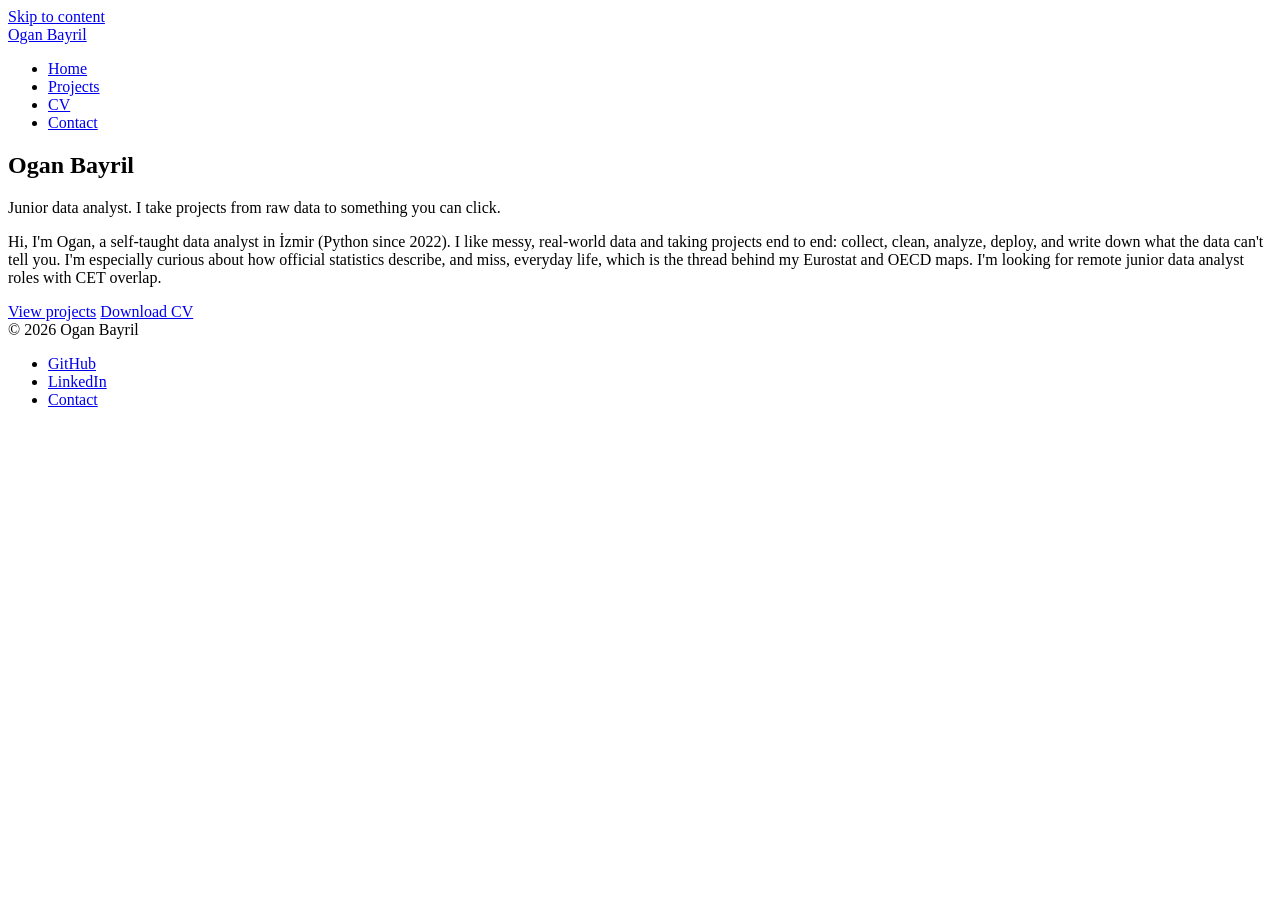
==== public/index.html @ 7edbf017 "Initial site" ====
<!doctype html>
<html lang="en">
<head>
  <meta charset="utf-8">
  <meta name="viewport" content="width=device-width, initial-scale=1">
  <title>Ogan Bayril</title>
  <meta name="description" content="Ogan Bayril: projects, CV and contact details.">
  <link rel="canonical" href="https://oganbayril.com/">
  <meta name="color-scheme" content="light dark">
  <meta name="theme-color" content="#ffffff" media="(prefers-color-scheme: light)">
  <meta name="theme-color" content="#1a1c20" media="(prefers-color-scheme: dark)">
  <link rel="icon" href="/favicon.ico" sizes="32x32">
  <link rel="icon" href="/favicon.svg" type="image/svg+xml">
  <link rel="apple-touch-icon" href="/apple-touch-icon.png">

  <meta property="og:type" content="website">
  <meta property="og:site_name" content="Ogan Bayril">
  <meta property="og:locale" content="en_US">
  <meta property="og:title" content="Ogan Bayril">
  <meta property="og:description" content="Ogan Bayril: projects, CV and contact details.">
  <meta property="og:url" content="https://oganbayril.com/">
  <meta property="og:image" content="https://oganbayril.com/og-image.png">
  <meta property="og:image:width" content="1200">
  <meta property="og:image:height" content="630">
  <meta property="og:image:alt" content="Ogan Bayril, oganbayril.com">
  <meta name="twitter:card" content="summary_large_image">

  <script>try{var t=localStorage.getItem("theme");if(t==="light"||t==="dark")document.documentElement.setAttribute("data-theme",t)}catch(e){}</script>
  <link rel="stylesheet" href="/assets/css/style.css">
  <script src="/assets/js/theme.js" defer></script>
</head>
<body>
  <a class="skip-link" href="#main">Skip to content</a>
  <header class="site-header">
    <div class="wrap header-inner">
      <a class="brand" href="/">Ogan Bayril</a>
      <nav class="site-nav" aria-label="Main">
        <ul>
          <li><a href="/" aria-current="page">Home</a></li>
          <li><a href="/projects">Projects</a></li>
          <li><a href="/cv">CV</a></li>
          <li><a href="/contact">Contact</a></li>
        </ul>
      </nav>
      <div class="theme-switch" role="group" aria-label="Colour theme" hidden>
        <button type="button" data-theme-choice="system" aria-pressed="true">System</button>
        <button type="button" data-theme-choice="light" aria-pressed="false">Light</button>
        <button type="button" data-theme-choice="dark" aria-pressed="false">Dark</button>
      </div>
    </div>
  </header>

  <main id="main">
    <div class="wrap">
      <section class="hero">
        <h1>Ogan Bayril</h1>
        <p class="pitch">Junior data analyst. I take projects from raw data to something you can click.</p>

        <div class="bio">
          <p>Hi, I'm Ogan, a self-taught data analyst in İzmir (Python since 2022). I like messy, real-world data and taking projects end to end: collect, clean, analyze, deploy, and write down what the data can't tell you. I'm especially curious about how official statistics describe, and miss, everyday life, which is the thread behind my Eurostat and OECD maps. I'm looking for remote junior data analyst roles with CET overlap.</p>
        </div>

        <div class="actions">
          <a class="button primary" href="/projects">View projects</a>
          <!-- Needs public/cv.pdf -->
          <a class="button" href="/cv.pdf" download>Download CV</a>
        </div>
      </section>
    </div>
  </main>

  <footer class="site-footer">
    <div class="wrap">
      <span>&copy; 2026 Ogan Bayril</span>
      <ul>
        <li><a href="https://github.com/oganbayril">GitHub</a></li>
        <li><a href="https://www.linkedin.com/in/ogan-bayril" rel="me">LinkedIn</a></li>
        <li><a href="/contact">Contact</a></li>
      </ul>
    </div>
  </footer>
  <!-- Cloudflare Web Analytics --><script type='module' src='https://static.cloudflareinsights.com/beacon.min.js' data-cf-beacon='{"token": "a3f7adf2688b47a887d9b404e6b122e1"}'></script><!-- End Cloudflare Web Analytics -->
</body>
</html>
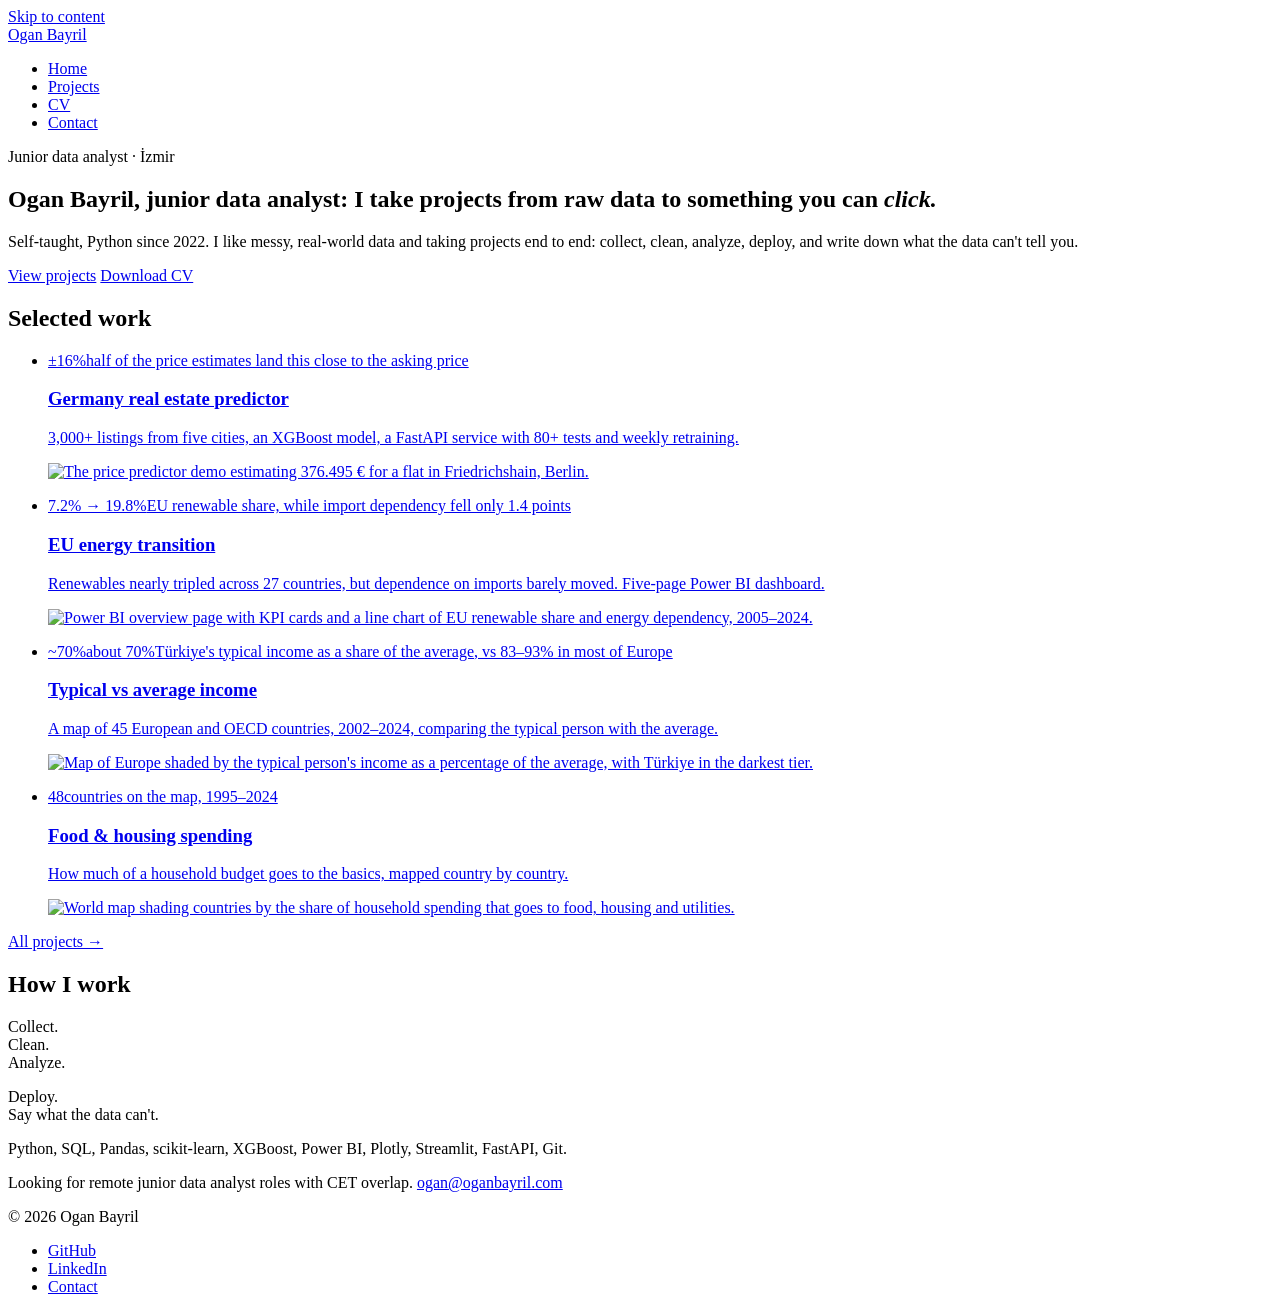
==== commit a4915f15: "Restyle the site to the Editorial design - New colour tokens (paper/ink/body/muted/rule-soft/accent)" ====
--- a/public/index.html
+++ b/public/index.html
@@ -3,29 +3,32 @@
 <head>
   <meta charset="utf-8">
   <meta name="viewport" content="width=device-width, initial-scale=1">
-  <title>Ogan Bayril</title>
-  <meta name="description" content="Ogan Bayril: projects, CV and contact details.">
+  <title>Ogan Bayril – Junior data analyst</title>
+  <meta name="description" content="Ogan Bayril, junior data analyst in İzmir. I take projects from raw data to something you can click: collect, clean, analyze, deploy.">
   <link rel="canonical" href="https://oganbayril.com/">
   <meta name="color-scheme" content="light dark">
-  <meta name="theme-color" content="#ffffff" media="(prefers-color-scheme: light)">
-  <meta name="theme-color" content="#1a1c20" media="(prefers-color-scheme: dark)">
+  <meta name="theme-color" content="#f6f1e7" media="(prefers-color-scheme: light)">
+  <meta name="theme-color" content="#16140f" media="(prefers-color-scheme: dark)">
   <link rel="icon" href="/favicon.ico" sizes="32x32">
   <link rel="icon" href="/favicon.svg" type="image/svg+xml">
   <link rel="apple-touch-icon" href="/apple-touch-icon.png">
+  <link rel="manifest" href="/site.webmanifest">
 
   <meta property="og:type" content="website">
   <meta property="og:site_name" content="Ogan Bayril">
   <meta property="og:locale" content="en_US">
-  <meta property="og:title" content="Ogan Bayril">
-  <meta property="og:description" content="Ogan Bayril: projects, CV and contact details.">
+  <meta property="og:title" content="Ogan Bayril – Junior data analyst">
+  <meta property="og:description" content="Ogan Bayril, junior data analyst in İzmir. I take projects from raw data to something you can click: collect, clean, analyze, deploy.">
   <meta property="og:url" content="https://oganbayril.com/">
   <meta property="og:image" content="https://oganbayril.com/og-image.png">
   <meta property="og:image:width" content="1200">
   <meta property="og:image:height" content="630">
-  <meta property="og:image:alt" content="Ogan Bayril, oganbayril.com">
+  <meta property="og:image:alt" content="Ogan Bayril, junior data analyst in İzmir: I take projects from raw data to something you can click.">
   <meta name="twitter:card" content="summary_large_image">
 
   <script>try{var t=localStorage.getItem("theme");if(t==="light"||t==="dark")document.documentElement.setAttribute("data-theme",t)}catch(e){}</script>
+  <link rel="preload" href="/assets/fonts/fraunces-latin-standard-normal.woff2" as="font" type="font/woff2" crossorigin>
+  <link rel="preload" href="/assets/fonts/inter-latin-wght-normal.woff2" as="font" type="font/woff2" crossorigin>
   <link rel="stylesheet" href="/assets/css/style.css">
   <script src="/assets/js/theme.js" defer></script>
 </head>
@@ -50,22 +53,79 @@
     </div>
   </header>
 
-  <main id="main">
+  <main id="main" class="home">
     <div class="wrap">
-      <section class="hero">
-        <h1>Ogan Bayril</h1>
-        <p class="pitch">Junior data analyst. I take projects from raw data to something you can click.</p>
-
-        <div class="bio">
-          <p>Hi, I'm Ogan, a self-taught data analyst in İzmir (Python since 2022). I like messy, real-world data and taking projects end to end: collect, clean, analyze, deploy, and write down what the data can't tell you. I'm especially curious about how official statistics describe, and miss, everyday life, which is the thread behind my Eurostat and OECD maps. I'm looking for remote junior data analyst roles with CET overlap.</p>
+      <section class="hero" aria-labelledby="hero-heading">
+        <div class="hero-main">
+          <p class="kicker">Junior data analyst · <span lang="tr">İzmir</span></p>
+          <h1 id="hero-heading"><span class="visually-hidden">Ogan Bayril, junior data analyst: </span>I take projects from raw data to something you can <em>click.</em></h1>
         </div>
-
-        <div class="actions">
-          <a class="button primary" href="/projects">View projects</a>
-          <!-- Needs public/cv.pdf -->
-          <a class="button" href="/cv.pdf" download>Download CV</a>
+        <div class="hero-aside">
+          <p>Self-taught, Python since 2022. I like messy, real-world data and taking projects end to end: collect, clean, analyze, deploy, and write down what the data can't tell you.</p>
+          <div class="actions">
+            <a class="button primary" href="/projects">View projects</a>
+            <a class="button" href="/cv.pdf" download>Download CV</a>
+          </div>
         </div>
       </section>
+
+      <section aria-labelledby="work-heading">
+        <h2 class="kicker" id="work-heading">Selected work</h2>
+        <ul class="work-list">
+          <li class="work-row">
+            <a class="work-link" href="/projects/germany-real-estate-predictor">
+              <p class="work-figure"><span class="num">±16%</span><span class="num-caption">half of the price estimates land this close to the asking price</span></p>
+              <div class="work-text">
+                <h3 class="work-title">Germany real estate predictor</h3>
+                <p>3,000+ listings from five cities, an XGBoost model, a FastAPI service with 80+ tests and weekly retraining.</p>
+              </div>
+              <div class="thumb"><img src="/assets/img/projects/germany-real-estate-predictor-card.webp" srcset="/assets/img/projects/germany-real-estate-predictor-card-400.webp 400w, /assets/img/projects/germany-real-estate-predictor-card.webp 600w" sizes="(min-width: 54rem) 300px, calc(100vw - 40px)" alt="The price predictor demo estimating 376.495 € for a flat in Friedrichshain, Berlin." width="600" height="375" loading="lazy"></div>
+            </a>
+          </li>
+          <li class="work-row">
+            <a class="work-link" href="/projects/eu-energy-transition">
+              <p class="work-figure"><span class="num">7.2% → 19.8%</span><span class="num-caption">EU renewable share, while import dependency fell only 1.4 points</span></p>
+              <div class="work-text">
+                <h3 class="work-title">EU energy transition</h3>
+                <p>Renewables nearly tripled across 27 countries, but dependence on imports barely moved. Five-page Power BI dashboard.</p>
+              </div>
+              <div class="thumb"><img src="/assets/img/projects/eu-energy-transition-card.webp" srcset="/assets/img/projects/eu-energy-transition-card-400.webp 400w, /assets/img/projects/eu-energy-transition-card.webp 800w" sizes="(min-width: 54rem) 300px, calc(100vw - 40px)" alt="Power BI overview page with KPI cards and a line chart of EU renewable share and energy dependency, 2005–2024." width="800" height="500" loading="lazy"></div>
+            </a>
+          </li>
+          <li class="work-row">
+            <a class="work-link" href="/projects/typical-vs-average-income">
+              <p class="work-figure"><span class="num"><span aria-hidden="true">~70%</span><span class="visually-hidden">about 70%</span></span><span class="num-caption">Türkiye's typical income as a share of the average, vs 83–93% in most of Europe</span></p>
+              <div class="work-text">
+                <h3 class="work-title">Typical vs average income</h3>
+                <p>A map of 45 European and OECD countries, 2002–2024, comparing the typical person with the average.</p>
+              </div>
+              <div class="thumb"><img src="/assets/img/projects/typical-vs-average-income-card.webp" srcset="/assets/img/projects/typical-vs-average-income-card-400.webp 400w, /assets/img/projects/typical-vs-average-income-card.webp 640w" sizes="(min-width: 54rem) 300px, calc(100vw - 40px)" alt="Map of Europe shaded by the typical person's income as a percentage of the average, with Türkiye in the darkest tier." width="640" height="400" loading="lazy"></div>
+            </a>
+          </li>
+          <li class="work-row">
+            <a class="work-link" href="/projects/food-housing-spending">
+              <p class="work-figure"><span class="num">48</span><span class="num-caption">countries on the map, 1995–2024</span></p>
+              <div class="work-text">
+                <h3 class="work-title">Food & housing spending</h3>
+                <p>How much of a household budget goes to the basics, mapped country by country.</p>
+              </div>
+              <div class="thumb"><img src="/assets/img/projects/food-housing-spending-card.webp" srcset="/assets/img/projects/food-housing-spending-card-400.webp 400w, /assets/img/projects/food-housing-spending-card.webp 780w" sizes="(min-width: 54rem) 300px, calc(100vw - 40px)" alt="World map shading countries by the share of household spending that goes to food, housing and utilities." width="780" height="488" loading="lazy"></div>
+            </a>
+          </li>
+        </ul>
+        <p class="work-more"><a href="/projects">All projects →</a></p>
+      </section>
+
+      <section class="how" aria-labelledby="how-heading">
+        <h2 class="kicker" id="how-heading">How I work</h2>
+        <div class="how-grid">
+          <p class="how-block">Collect.<br>Clean.<br>Analyze.</p>
+          <p class="how-block">Deploy.<br>Say what the data can't<span class="stop">.</span></p>
+          <p class="how-tools">Python, SQL, Pandas, scikit-learn, XGBoost, Power BI, Plotly, Streamlit, FastAPI, Git.</p>
+        </div>
+      </section>
+
+      <p class="closing">Looking for remote junior data analyst roles with CET overlap. <a href="/contact">ogan@oganbayril.com</a></p>
     </div>
   </main>
 
